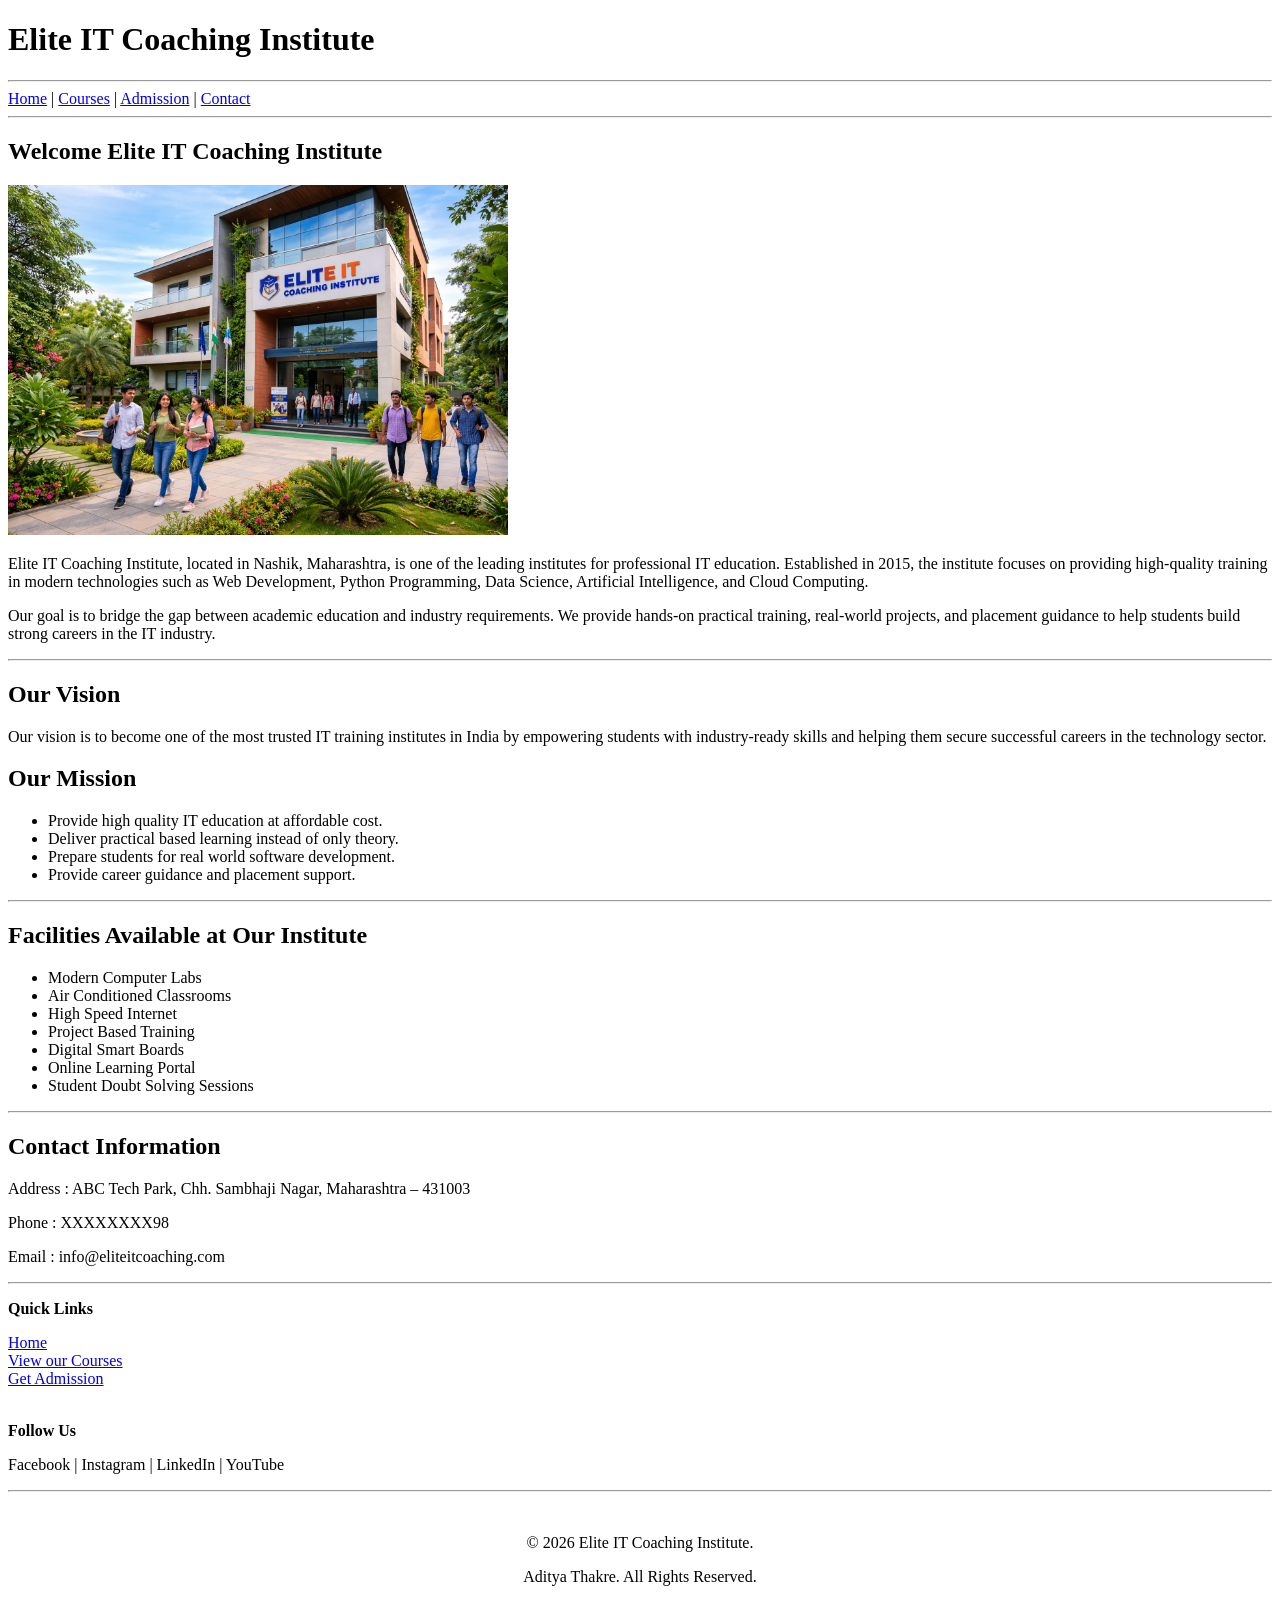
==== index.html @ ef7e432a "coaching-institute" ====
<!doctype html>
<html>
  <head>
    <title>Elite IT Coaching Institute - CSN</title>
  </head>

  <body>
    <!-- HEADER -->

    <header>
      <h1>Elite IT Coaching Institute</h1>

      <hr />

      <!-- NAVIGATION -->

      <nav>
        <a href="index.html">Home</a> | <a href="courses.html">Courses</a> |
        <a href="admission.html">Admission</a> |
        <a href="#contact">Contact</a>
      </nav>

      <hr />
    </header>

    <!-- MAIN CONTENT -->

    <main>
      <section>
        <h2>Welcome Elite IT Coaching Institute</h2>

        <img
          src="images/institute.png"
          alt="Elite IT Coaching Institute Building"
          width="500"
          height="350"
        />

        <p>
          Elite IT Coaching Institute, located in Nashik, Maharashtra, is one of
          the leading institutes for professional IT education. Established in
          2015, the institute focuses on providing high-quality training in
          modern technologies such as Web Development, Python Programming, Data
          Science, Artificial Intelligence, and Cloud Computing.
        </p>

        <p>
          Our goal is to bridge the gap between academic education and industry
          requirements. We provide hands-on practical training, real-world
          projects, and placement guidance to help students build strong careers
          in the IT industry.
        </p>
      </section>

      <hr />

      <section>
        <article>
          <h2>Our Vision</h2>

          <p>
            Our vision is to become one of the most trusted IT training
            institutes in India by empowering students with industry-ready
            skills and helping them secure successful careers in the technology
            sector.
          </p>
        </article>

        <article>
          <h2>Our Mission</h2>

          <ul>
            <li>Provide high quality IT education at affordable cost.</li>
            <li>Deliver practical based learning instead of only theory.</li>
            <li>Prepare students for real world software development.</li>
            <li>Provide career guidance and placement support.</li>
          </ul>
        </article>
      </section>

      <hr />

      <section>
        <h2>Facilities Available at Our Institute</h2>

        <ul>
          <li>Modern Computer Labs</li>
          <li>Air Conditioned Classrooms</li>
          <li>High Speed Internet</li>
          <li>Project Based Training</li>
          <li>Digital Smart Boards</li>
          <li>Online Learning Portal</li>
          <li>Student Doubt Solving Sessions</li>
        </ul>
      </section>

      <hr />

      <section id="contact">
        <h2>Contact Information</h2>

        <p>
          Address : ABC Tech Park, Chh. Sambhaji Nagar, Maharashtra – 431003
        </p>

        <p>Phone : XXXXXXXX98</p>

        <p>Email : info@eliteitcoaching.com</p>
      </section>
    </main>

    <!-- FOOTER -->

    <footer>
      <hr />

      <section>
        <p><strong>Quick Links</strong></p>

        <a href="index.html">Home</a><br />
        <a href="courses.html">View our Courses</a><br />
        <a href="admission.html">Get Admission</a>
      </section>

      <br />

      <section>
        <p><strong>Follow Us</strong></p>

        <p>Facebook | Instagram | LinkedIn | YouTube</p>
      </section>
      <hr>

      <br />
      <section align="center">
        <p>© 2026 Elite IT Coaching Institute.</p>
        <p>Aditya Thakre. All Rights Reserved.</p>
      </section>
    </footer>
  </body>
</html>
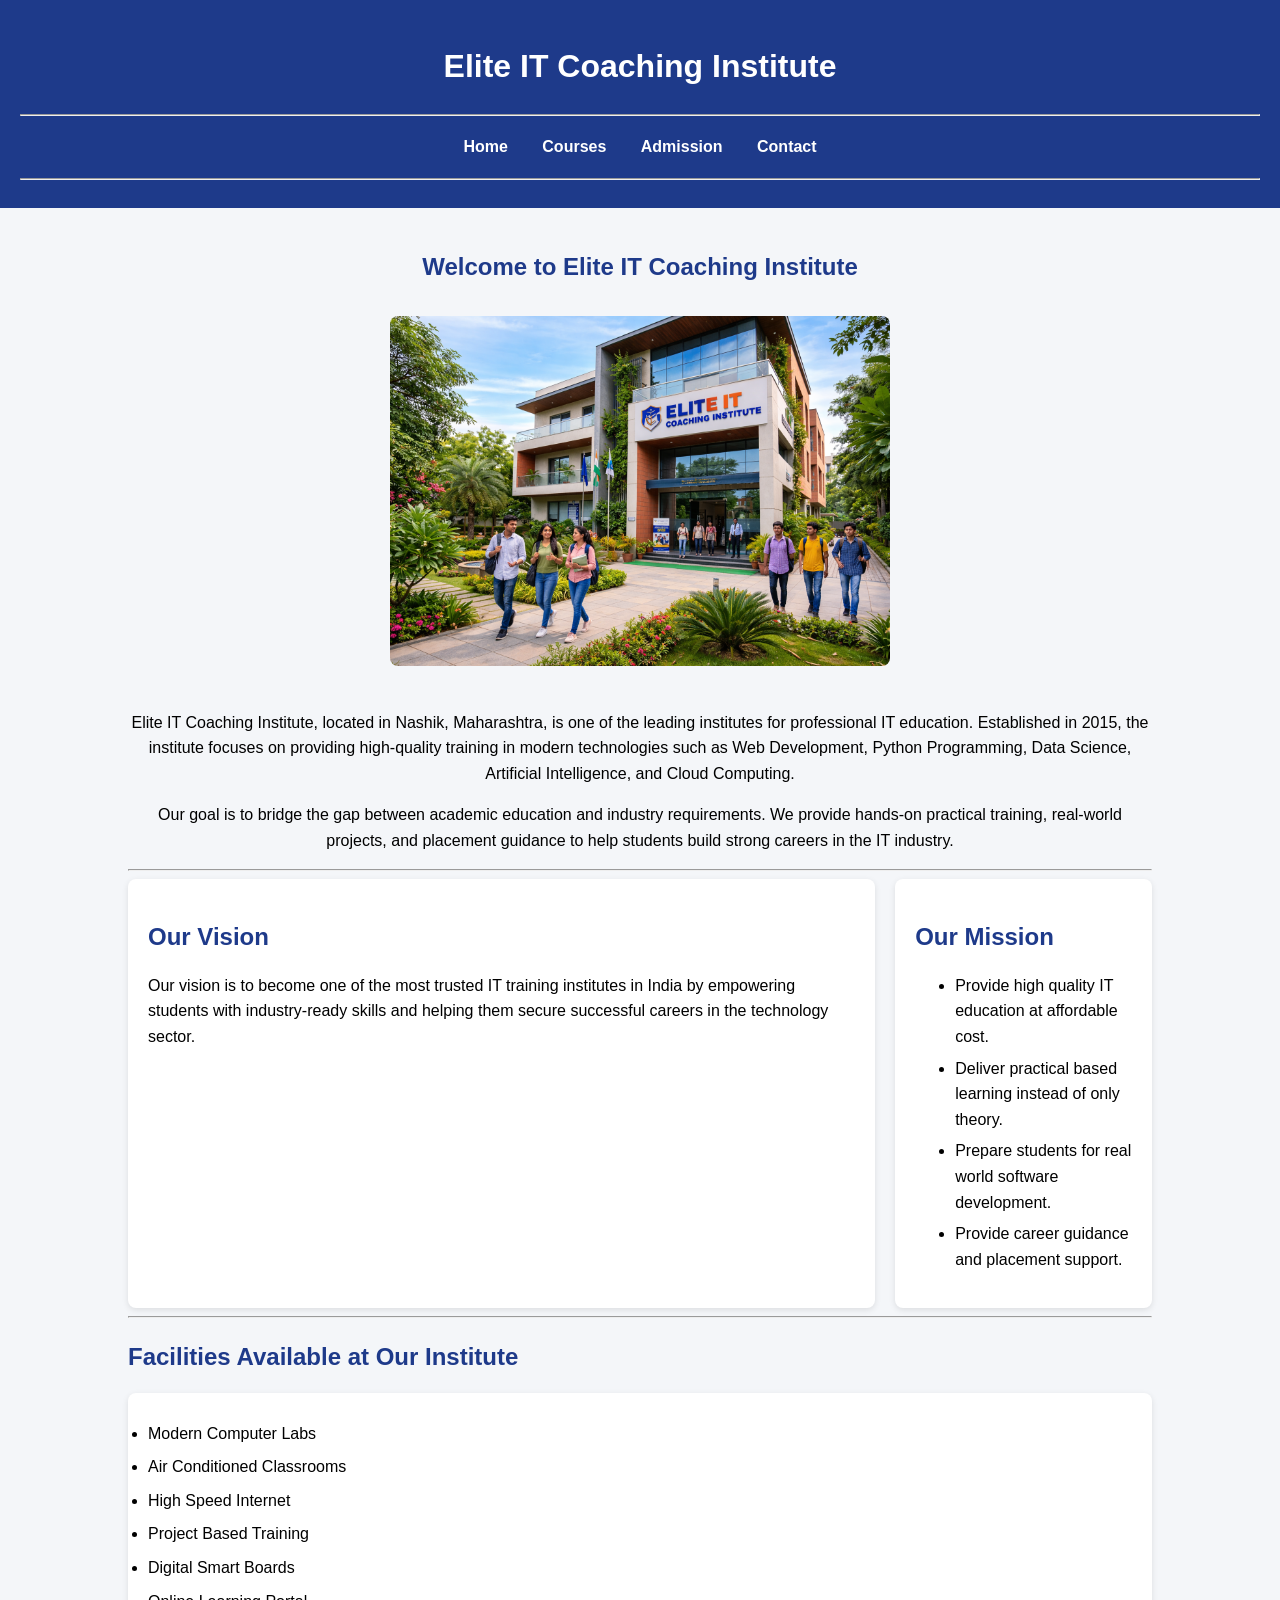
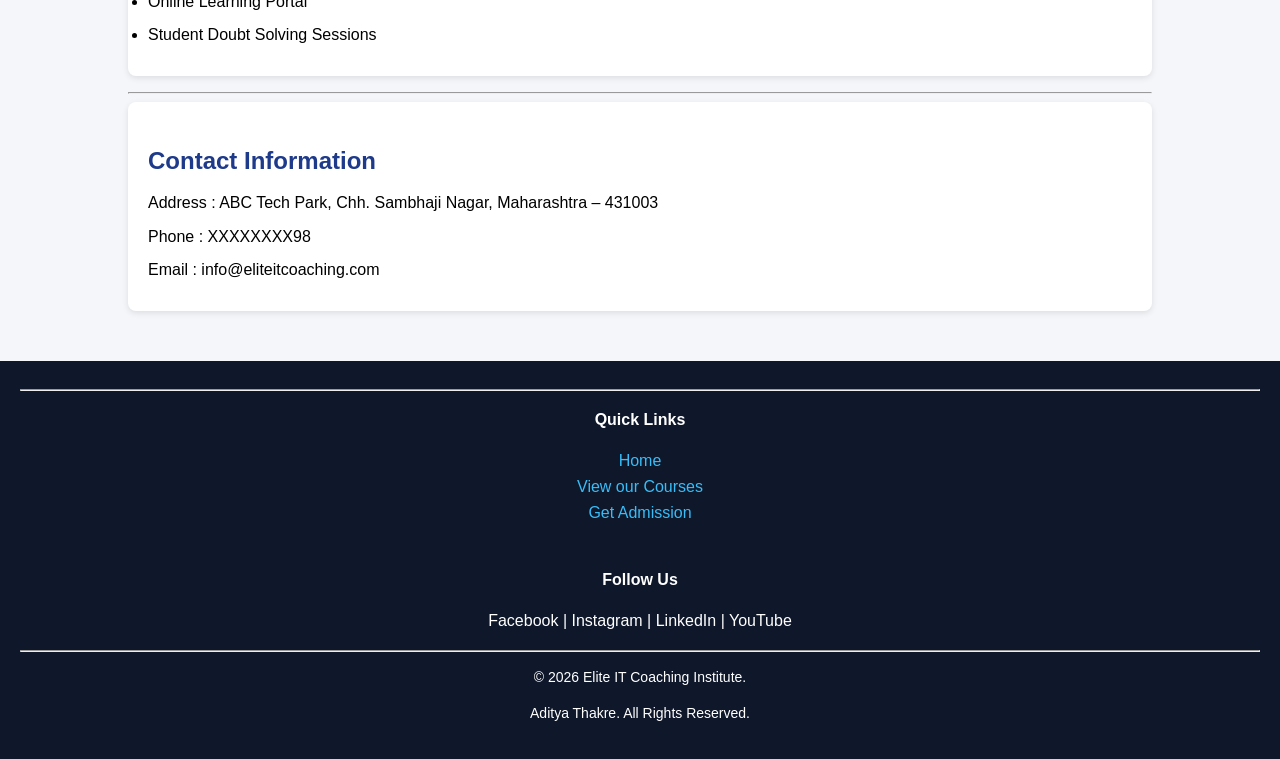
==== commit 36c7c3ea: "first commit" ====
--- a/index.html
+++ b/index.html
@@ -1,141 +1,174 @@
 <!doctype html>
 <html>
-  <head>
-    <title>Elite IT Coaching Institute - CSN</title>
-  </head>
+<head>
+<title>Elite IT Coaching Institute - CSN</title>
+<link rel="stylesheet" href="style.css">
+</head>
 
-  <body>
-    <!-- HEADER -->
+<body>
 
-    <header>
-      <h1>Elite IT Coaching Institute</h1>
+<!-- HEADER -->
 
-      <hr />
+<header id="main-header">
 
-      <!-- NAVIGATION -->
+<h1 class="logo">Elite IT Coaching Institute</h1>
 
-      <nav>
-        <a href="index.html">Home</a> | <a href="courses.html">Courses</a> |
-        <a href="admission.html">Admission</a> |
-        <a href="#contact">Contact</a>
-      </nav>
+<hr>
 
-      <hr />
-    </header>
+<nav id="navbar">
 
-    <!-- MAIN CONTENT -->
+<a class="nav-link" href="index.html">Home</a>
+<a class="nav-link" href="courses.html">Courses</a>
+<a class="nav-link" href="admission.html">Admission</a>
+<a class="nav-link" href="#contact">Contact</a>
 
-    <main>
-      <section>
-        <h2>Welcome Elite IT Coaching Institute</h2>
+</nav>
 
-        <img
-          src="images/institute.png"
-          alt="Elite IT Coaching Institute Building"
-          width="500"
-          height="350"
-        />
+<hr>
 
-        <p>
-          Elite IT Coaching Institute, located in Nashik, Maharashtra, is one of
-          the leading institutes for professional IT education. Established in
-          2015, the institute focuses on providing high-quality training in
-          modern technologies such as Web Development, Python Programming, Data
-          Science, Artificial Intelligence, and Cloud Computing.
-        </p>
+</header>
 
-        <p>
-          Our goal is to bridge the gap between academic education and industry
-          requirements. We provide hands-on practical training, real-world
-          projects, and placement guidance to help students build strong careers
-          in the IT industry.
-        </p>
-      </section>
+<!-- MAIN CONTENT -->
 
-      <hr />
+<main id="main-content">
 
-      <section>
-        <article>
-          <h2>Our Vision</h2>
+<section id="hero-section">
 
-          <p>
-            Our vision is to become one of the most trusted IT training
-            institutes in India by empowering students with industry-ready
-            skills and helping them secure successful careers in the technology
-            sector.
-          </p>
-        </article>
+<h2 class="section-title">Welcome to Elite IT Coaching Institute</h2>
 
-        <article>
-          <h2>Our Mission</h2>
+<img
+class="hero-image"
+src="images/institute.png"
+alt="Elite IT Coaching Institute Building"
+width="500"
+height="350"
+/>
 
-          <ul>
-            <li>Provide high quality IT education at affordable cost.</li>
-            <li>Deliver practical based learning instead of only theory.</li>
-            <li>Prepare students for real world software development.</li>
-            <li>Provide career guidance and placement support.</li>
-          </ul>
-        </article>
-      </section>
+<p class="description">
+Elite IT Coaching Institute, located in Nashik, Maharashtra, is one of
+the leading institutes for professional IT education. Established in
+2015, the institute focuses on providing high-quality training in
+modern technologies such as Web Development, Python Programming, Data
+Science, Artificial Intelligence, and Cloud Computing.
+</p>
 
-      <hr />
+<p class="description">
+Our goal is to bridge the gap between academic education and industry
+requirements. We provide hands-on practical training, real-world
+projects, and placement guidance to help students build strong careers
+in the IT industry.
+</p>
 
-      <section>
-        <h2>Facilities Available at Our Institute</h2>
+</section>
 
-        <ul>
-          <li>Modern Computer Labs</li>
-          <li>Air Conditioned Classrooms</li>
-          <li>High Speed Internet</li>
-          <li>Project Based Training</li>
-          <li>Digital Smart Boards</li>
-          <li>Online Learning Portal</li>
-          <li>Student Doubt Solving Sessions</li>
-        </ul>
-      </section>
+<hr>
 
-      <hr />
+<section id="vision-mission">
 
-      <section id="contact">
-        <h2>Contact Information</h2>
+<article class="card">
 
-        <p>
-          Address : ABC Tech Park, Chh. Sambhaji Nagar, Maharashtra – 431003
-        </p>
+<h2 class="section-title">Our Vision</h2>
 
-        <p>Phone : XXXXXXXX98</p>
+<p>
+Our vision is to become one of the most trusted IT training
+institutes in India by empowering students with industry-ready
+skills and helping them secure successful careers in the technology
+sector.
+</p>
 
-        <p>Email : info@eliteitcoaching.com</p>
-      </section>
-    </main>
+</article>
 
-    <!-- FOOTER -->
+<article class="card">
 
-    <footer>
-      <hr />
+<h2 class="section-title">Our Mission</h2>
 
-      <section>
-        <p><strong>Quick Links</strong></p>
+<ul class="mission-list">
 
-        <a href="index.html">Home</a><br />
-        <a href="courses.html">View our Courses</a><br />
-        <a href="admission.html">Get Admission</a>
-      </section>
+<li>Provide high quality IT education at affordable cost.</li>
+<li>Deliver practical based learning instead of only theory.</li>
+<li>Prepare students for real world software development.</li>
+<li>Provide career guidance and placement support.</li>
 
-      <br />
+</ul>
 
-      <section>
-        <p><strong>Follow Us</strong></p>
+</article>
 
-        <p>Facebook | Instagram | LinkedIn | YouTube</p>
-      </section>
-      <hr>
+</section>
 
-      <br />
-      <section align="center">
-        <p>© 2026 Elite IT Coaching Institute.</p>
-        <p>Aditya Thakre. All Rights Reserved.</p>
-      </section>
-    </footer>
-  </body>
-</html>
+<hr>
+
+<section id="facilities">
+
+<h2 class="section-title">Facilities Available at Our Institute</h2>
+
+<ul class="facility-list">
+
+<li>Modern Computer Labs</li>
+<li>Air Conditioned Classrooms</li>
+<li>High Speed Internet</li>
+<li>Project Based Training</li>
+<li>Digital Smart Boards</li>
+<li>Online Learning Portal</li>
+<li>Student Doubt Solving Sessions</li>
+
+</ul>
+
+</section>
+
+<hr>
+
+<section id="contact">
+
+<h2 class="section-title">Contact Information</h2>
+
+<p class="contact-info">
+Address : ABC Tech Park, Chh. Sambhaji Nagar, Maharashtra – 431003
+</p>
+
+<p class="contact-info">Phone : XXXXXXXX98</p>
+
+<p class="contact-info">Email : info@eliteitcoaching.com</p>
+
+</section>
+
+</main>
+
+<!-- FOOTER -->
+
+<footer id="main-footer">
+
+<hr>
+
+<section class="footer-links">
+
+<p><strong>Quick Links</strong></p>
+
+<a class="footer-link" href="index.html">Home</a><br>
+<a class="footer-link" href="courses.html">View our Courses</a><br>
+<a class="footer-link" href="admission.html">Get Admission</a>
+
+</section>
+
+<br>
+
+<section class="social-links">
+
+<p><strong>Follow Us</strong></p>
+
+<p>Facebook | Instagram | LinkedIn | YouTube</p>
+
+</section>
+
+<hr>
+
+<section id="copyright">
+
+<p>© 2026 Elite IT Coaching Institute.</p>
+<p>Aditya Thakre. All Rights Reserved.</p>
+
+</section>
+
+</footer>
+
+</body>
+</html>
--- a/style.css
+++ b/style.css
@@ -0,0 +1,241 @@
+/* GLOBAL */
+
+body{
+font-family: Arial, sans-serif;
+margin:0;
+background:#f4f6f9;
+line-height:1.6;
+}
+
+/* HEADER */
+
+#main-header{
+background:#1e3a8a;
+color:white;
+text-align:center;
+padding:20px;
+}
+
+.logo{
+font-size:32px;
+}
+
+/* NAVBAR */
+
+#navbar{
+padding:10px;
+}
+
+.nav-link{
+color:white;
+text-decoration:none;
+margin:0 15px;
+font-weight:bold;
+}
+
+.nav-link:hover{
+color:#facc15;
+}
+
+/* MAIN CONTENT */
+
+#main-content{
+width:80%;
+margin:auto;
+padding:20px;
+}
+
+/* HERO SECTION */
+
+#hero-section{
+text-align:center;
+}
+
+.hero-image{
+border-radius:8px;
+margin:20px 0;
+}
+
+.description{
+font-size:16px;
+margin-bottom:15px;
+}
+
+/* TITLES */
+
+.section-title{
+color:#1e3a8a;
+margin-bottom:10px;
+}
+
+/* VISION MISSION CARDS */
+
+#vision-mission{
+display:flex;
+gap:20px;
+}
+
+.card{
+background:white;
+padding:20px;
+border-radius:8px;
+box-shadow:0 2px 6px rgba(0,0,0,0.1);
+}
+
+/* LISTS */
+
+.mission-list li{
+margin:6px 0;
+}
+
+.facility-list{
+background:white;
+padding:20px;
+border-radius:8px;
+box-shadow:0 2px 6px rgba(0,0,0,0.1);
+}
+
+.facility-list li{
+margin:8px 0;
+}
+
+/* CONTACT */
+
+#contact{
+background:white;
+padding:20px;
+border-radius:8px;
+box-shadow:0 2px 6px rgba(0,0,0,0.1);
+}
+
+.contact-info{
+margin:8px 0;
+}
+
+/* FOOTER */
+
+#main-footer{
+background:#0f172a;
+color:white;
+text-align:center;
+padding:20px;
+margin-top:30px;
+}
+
+.footer-link{
+color:#38bdf8;
+text-decoration:none;
+}
+
+.footer-link:hover{
+color:white;
+}
+
+#copyright{
+margin-top:10px;
+font-size:14px;
+}
+
+/* COURSE TABLE */
+
+.course-table{
+width:100%;
+border-collapse:collapse;
+margin-top:20px;
+background:white;
+box-shadow:0 2px 6px rgba(0,0,0,0.1);
+}
+
+.course-table th,
+.course-table td{
+padding:12px;
+border:1px solid #ddd;
+text-align:left;
+}
+
+.course-table th{
+background:#1e3a8a;
+color:white;
+}
+
+.course-table tr:nth-child(even){
+background:#f1f5f9;
+}
+
+/* HIGHLIGHT LISTS */
+
+.highlight-list li,
+.outcome-list li,
+.placement-list li,
+.schedule-list li{
+margin:8px 0;
+}
+
+/* FAQ */
+
+.faq-item{
+background:white;
+padding:15px;
+margin-bottom:10px;
+border-radius:6px;
+box-shadow:0 2px 6px rgba(0,0,0,0.08);
+}
+
+/* ADMISSION FORM */
+
+#admission-form{
+background:white;
+padding:25px;
+border-radius:8px;
+box-shadow:0 2px 8px rgba(0,0,0,0.1);
+}
+
+.form-section{
+margin-bottom:20px;
+padding:15px;
+border:1px solid #ddd;
+border-radius:6px;
+}
+
+.form-group{
+margin-bottom:12px;
+}
+
+.form-input{
+width:100%;
+padding:8px;
+margin-top:5px;
+border:1px solid #ccc;
+border-radius:4px;
+}
+
+textarea.form-input{
+resize:vertical;
+}
+
+.submit-btn{
+background:#22c55e;
+color:white;
+border:none;
+padding:10px 18px;
+margin-right:10px;
+cursor:pointer;
+border-radius:4px;
+}
+
+.submit-btn:hover{
+background:#16a34a;
+}
+
+.reset-btn{
+background:#ef4444;
+color:white;
+border:none;
+padding:10px 18px;
+cursor:pointer;
+border-radius:4px;
+}
+
+.reset-btn:hover{
+background:#dc2626;
+}
